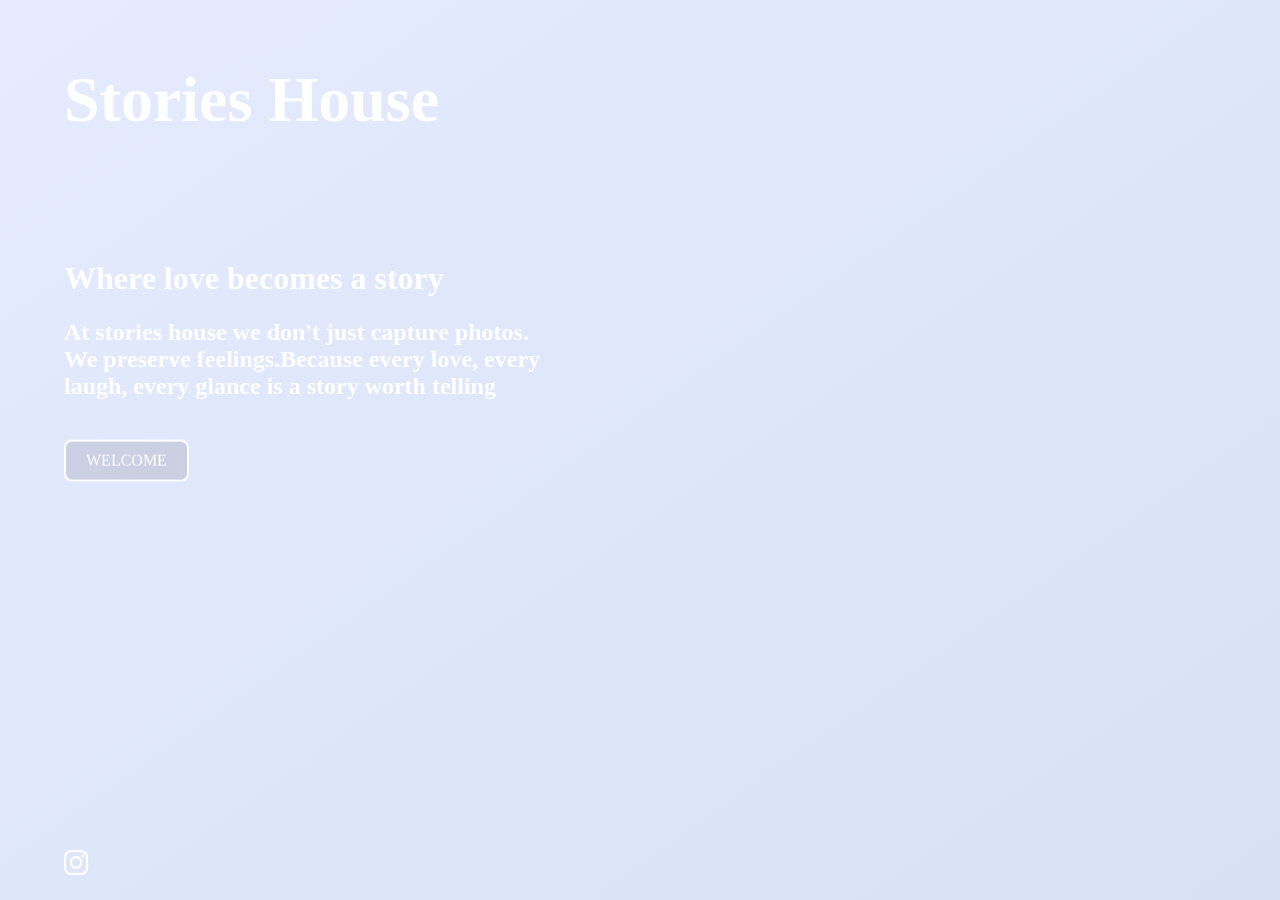
==== index.html @ ef28145c "Moved contact.html code to index.html" ====
<!DOCTYPE html>
<html lang="en">
<head>
  <meta charset="UTF-8" />
  <meta name="viewport" content="width=device-width, initial-scale=1.0"/>
  <title>Welcome To Storieshouse</title>
  <link rel="stylesheet" href="style.css" />
  <link rel="stylesheet" href="https://cdnjs.cloudflare.com/ajax/libs/font-awesome/6.5.0/css/all.min.css" />

</head>
<body class="welcome-page">     
  <div class="slideshow">
    <div class="top-text"><h1> Stories House</h1></div>
   
    <div class="slide" style="background-image: url('images/ANU08677.jpg')"></div>
    <div class="slide" style="background-image: url('images/DSC09242.jpg')"></div>
    <div class="slide" style="background-image: url('images/SAT01609.jpg')"></div>
  </div>
  <div class="welcome-text">
    <h1>Where love becomes a story</h1>
    <h2>At stories house we don't just capture photos. We preserve feelings.Because every love, every laugh, every glance is a story worth telling </h2>
    <a href="gallery.html"class="btn">WELCOME</a>
   
  </div>
  <script src="script.js"></script> 
  <a href="https://www.instagram.com/YOUR_USERNAME/" target="_blank" class="insta-icon">
    <i class="fab fa-instagram"></i>
  </a>
 </body>
</html>
---- style.css ----
body {
    margin: 0;
    font-family: 'Poppins', sans-serif;
    background-color: #000;
    color: #fff;
  }
  .slideshow {
    position:relative;
    top: 0; left: 0;
    width: 100vw; height: 100vh;
    
  }
  .slide {
    position: absolute;
    width: 100vw; height: 100vh;
    background-size: cover;
    background-position: center;
    opacity: 0;
    animation: fadeSlide 15s infinite;
  }
  .slide:nth-child(1) { animation-delay: 0s; }
  .slide:nth-child(2) { animation-delay: 5s; }
  .slide:nth-child(3) { animation-delay: 10s; }
  
  @keyframes fadeSlide {
    0%   { opacity: 0; }
    10%  { opacity: 1; }
    30%  { opacity: 1; }
    40%  { opacity: 0; }
    100% { opacity: 0; }
  }
  .top-text {
    position: absolute;
    top: 20px;
    left: 5%;
    color: white;
    font-size: 2rem;
    z-index: 10;
  }
  
  
  .welcome-text {
    position: absolute;
    top: 40%;
    left:5%;
    transform: translateY(-50%);
    text-align: left;
    max-width: 500px;
  }
  
  .btn {
    padding: 10px 20px;
    background-color: rgba(0,0,0,0.10);
    backdrop-filter: blur(5px);
    color: white;
    border: 2px solid white;
    text-decoration: none;
    margin-top: 20px;
    display: inline-block;
    border-radius: 8px;
    transition: background 0.3s;
  }
  
  /* .btn:hover {
    background-color: rgba(255,255,255,0.4);
  } */
  .btn:hover {
    background: rgba(0, 0, 0, 0.10);
    transform: scale(1.05);
  }
  


body {
    width: 100vw;
    height: 100vh;
    display: flex;
    justify-content: center;
    align-items: center;
    font-family: "Roboto";
    background-image: linear-gradient(to bottom right, #e6ebff, #d7e1f5);
  } 
  .insta-icon {
    position: fixed;
    bottom: 20px;
    left: 5%;
    font-size: 28px;
    color: white;
    background: none;
    padding:0;
    border-radius:0;
    z-index: 1000;
    transition: background 0.3s ease, transform 0.2s ease;
  }
  
  .insta-icon:hover {
    background: rgba(0, 0, 0, 0.4);
    transform: scale(1.1);
  }
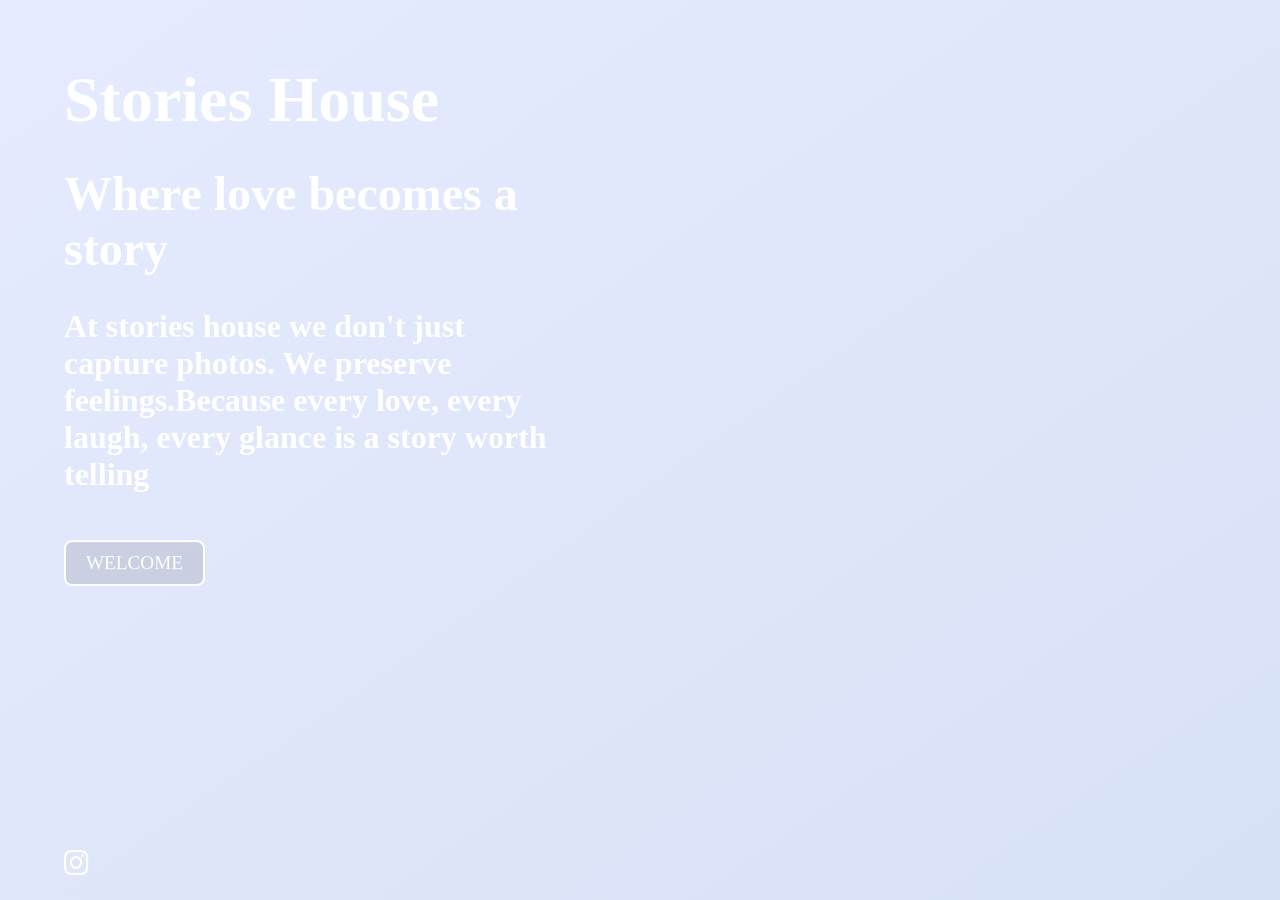
==== commit e69635f4: "added insta link" ====
--- a/index.html
+++ b/index.html
@@ -23,7 +23,7 @@
    
   </div>
   <script src="script.js"></script> 
-  <a href="https://www.instagram.com/YOUR_USERNAME/" target="_blank" class="insta-icon">
+  <a href="https://www.instagram.com/storieshouse.in/" target="_blank" class="insta-icon">
     <i class="fab fa-instagram"></i>
   </a>
  </body>
--- a/style.css
+++ b/style.css
@@ -34,19 +34,29 @@
     top: 20px;
     left: 5%;
     color: white;
-    font-size: 2rem;
+    font-size: clamp(1.2rem, 3vw, 2rem);
+    /* added font size to make it responsive for mobile */
     z-index: 10;
   }
   
   
-  .welcome-text {
+  .welcome-text  {
     position: absolute;
     top: 40%;
     left:5%;
     transform: translateY(-50%);
     text-align: left;
     max-width: 500px;
+    
   }
+  .welcome-text h1 {
+    font-size: clamp(1.5rem, 5vw, 3rem); /* Scales with screen size */
+}
+
+.welcome-text h2 {
+    font-size: clamp(1rem, 4vw, 2rem); /* Scales with screen size */
+}
+  
   
   .btn {
     padding: 10px 20px;
@@ -59,6 +69,7 @@
     display: inline-block;
     border-radius: 8px;
     transition: background 0.3s;
+    font-size: clamp(0.9rem, 2vw, 1.2rem);
   }
   
   /* .btn:hover {
@@ -91,6 +102,7 @@
     border-radius:0;
     z-index: 1000;
     transition: background 0.3s ease, transform 0.2s ease;
+    font-size: clamp(22px, 5vw, 28px);
   }
   
   .insta-icon:hover {
